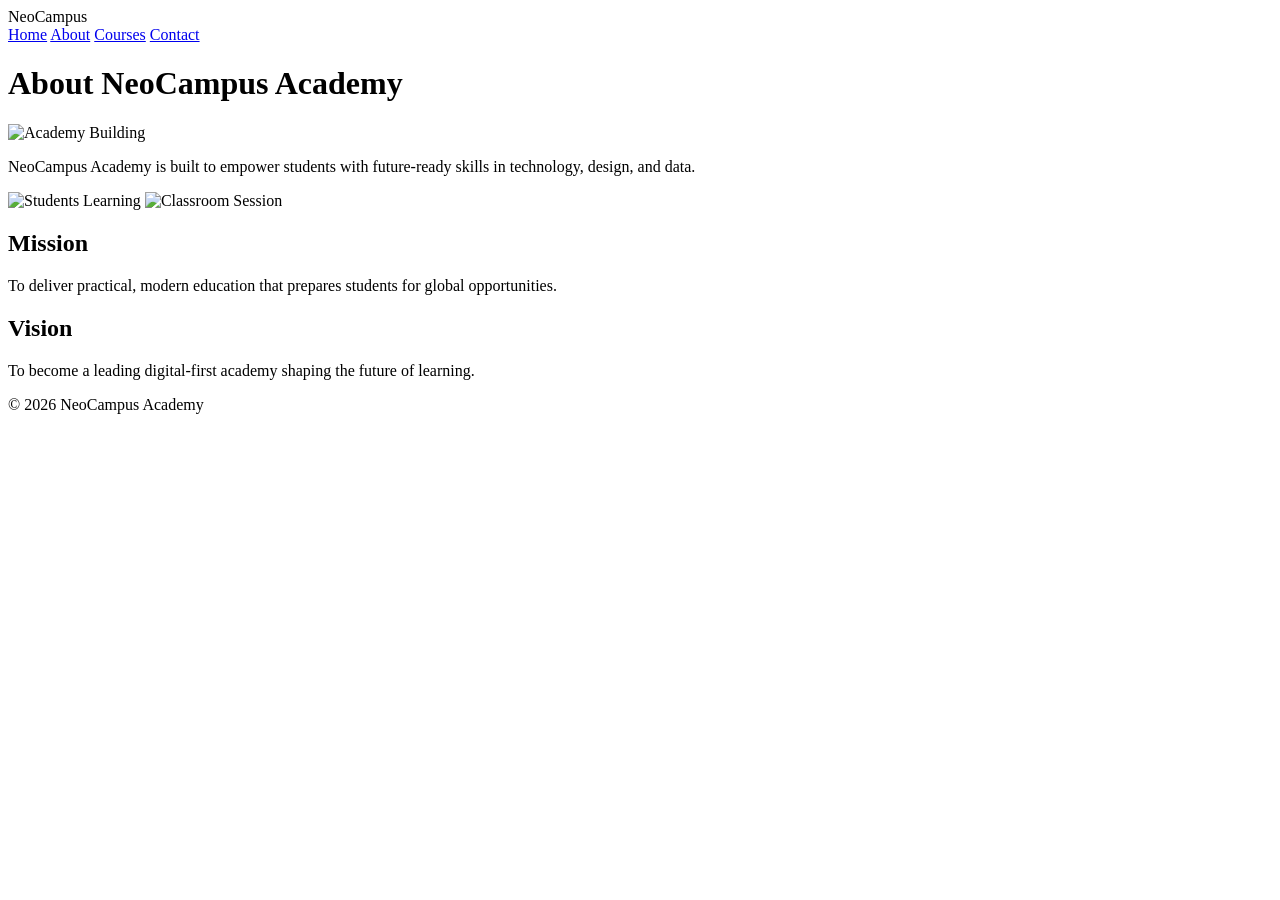
==== about.html @ 8507ac00 "Add About page for NeoCampus Academy This file contains the structure and content for the About page" ====
<!DOCTYPE html>
<html lang="en">
<head>
  <meta charset="UTF-8">
  <title>About - NeoCampus</title>
  <link rel="stylesheet" href="css/style.css">
</head>

<body>

<header>
  <div class="logo">NeoCampus</div>
  <nav>
    <a href="index.html">Home</a>
    <a href="about.html">About</a>
    <a href="courses.html">Courses</a>
    <a href="contact.html">Contact</a>
  </nav>
</header>

<main class="page">

<h1>About NeoCampus Academy</h1>

<img src="images/banner.jpg" alt="Academy Building">

<p>
NeoCampus Academy is built to empower students with future-ready skills in technology, design, and data.
</p>

<section class="two-col">
  <img src="images/graphics.jpg" alt="Students Learning">
  <img src="images/webdev.jpg" alt="Classroom Session">
</section>

<section>
  <h2>Mission</h2>
  <p>To deliver practical, modern education that prepares students for global opportunities.</p>

  <h2>Vision</h2>
  <p>To become a leading digital-first academy shaping the future of learning.</p>
</section>

</main>

<footer>
  <p>&copy; 2026 NeoCampus Academy</p>
</footer>

</body>
</html>
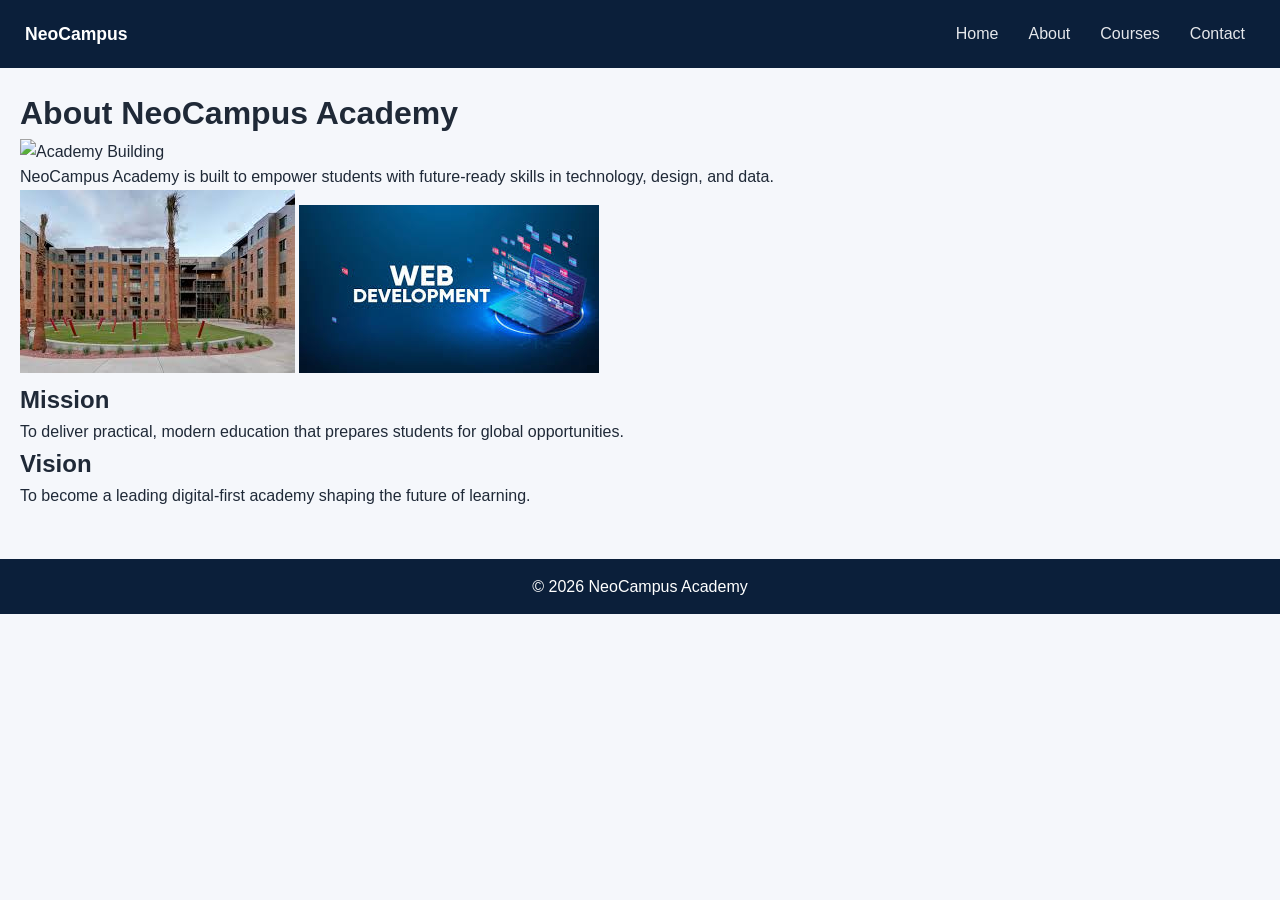
==== commit 690aacf0: "Update about.html" ====
--- a/about.html
+++ b/about.html
@@ -29,7 +29,7 @@
 </p>
 
 <section class="two-col">
-  <img src="images/graphics.jpg" alt="Students Learning">
+  <img src="images/campus.jpg" alt="Students Learning">
   <img src="images/webdev.jpg" alt="Classroom Session">
 </section>
 
--- a/css/style.css
+++ b/css/style.css
@@ -0,0 +1,141 @@
+* {
+  margin: 0;
+  padding: 0;
+  box-sizing: border-box;
+}
+
+body {
+  font-family: Arial, sans-serif;
+  background: #f5f7fb;
+  color: #1f2937;
+  line-height: 1.6;
+}
+
+header {
+  display: flex;
+  justify-content: space-between;
+  align-items: center;
+  padding: 15px 25px;
+  background: #0b1f3a;
+  color: white;
+  flex-wrap: wrap;
+}
+
+.logo {
+    display: flex;
+    align-items: center;
+    gap: 10px;
+    font-weight: bold;
+    font-size: 1.1rem;
+}
+
+.logo img {
+    height: clamp(40px, 5vw, 60px);
+    width: auto;
+}
+
+nav {
+  display: flex;
+  flex-wrap: wrap;
+  gap: 10px;
+}
+
+nav a {
+  color: #e5e7eb;
+  text-decoration: none;
+  padding: 6px 10px;
+  border-radius: 6px;
+}
+
+nav a:hover {
+  background: rgba(255,255,255,0.1);
+}
+
+.hero {
+  background: linear-gradient(120deg, #0b1f3a, #2563eb);
+  color: white;
+  text-align: center;
+  padding: 80px 20px;
+}
+
+.page {
+  padding: 20px;
+}
+
+.grid {
+  display: grid;
+  grid-template-columns: repeat(auto-fit, minmax(220px, 1fr));
+  gap: 15px;
+  margin-top: 15px;
+}
+
+.card {
+  background: white;
+  border-radius: 12px;
+  overflow: hidden;
+  box-shadow: 0 8px 20px rgba(0,0,0,0.08);
+  transition: transform 0.2s ease;
+}
+
+.card:hover {
+  transform: translateY(-5px);
+}
+
+.card img {
+  width: 100%;
+  height: 160px;
+  object-fit: cover;
+}
+
+form {
+  max-width: 500px;
+  display: flex;
+  flex-direction: column;
+  gap: 10px;
+  margin-top: 10px;
+}
+
+input, textarea {
+  padding: 10px;
+  border: 1px solid #ccc;
+  border-radius: 6px;
+}
+
+button {
+  padding: 10px;
+  background: #0b1f3a;
+  color: white;
+  border: none;
+  border-radius: 6px;
+  cursor: pointer;
+}
+
+footer {
+  text-align: center;
+  padding: 15px;
+  background: #0b1f3a;
+  color: white;
+  margin-top: 30px;
+}
+
+@media (max-width: 900px) {
+  header {
+    flex-direction: column;
+    align-items: flex-start;
+    gap: 10px;
+  }
+}
+
+@media (max-width: 600px) {
+  .hero {
+    padding: 60px 15px;
+  }
+
+  nav {
+    flex-direction: column;
+  }
+
+  .card img {
+    height: 140px;
+  }
+}
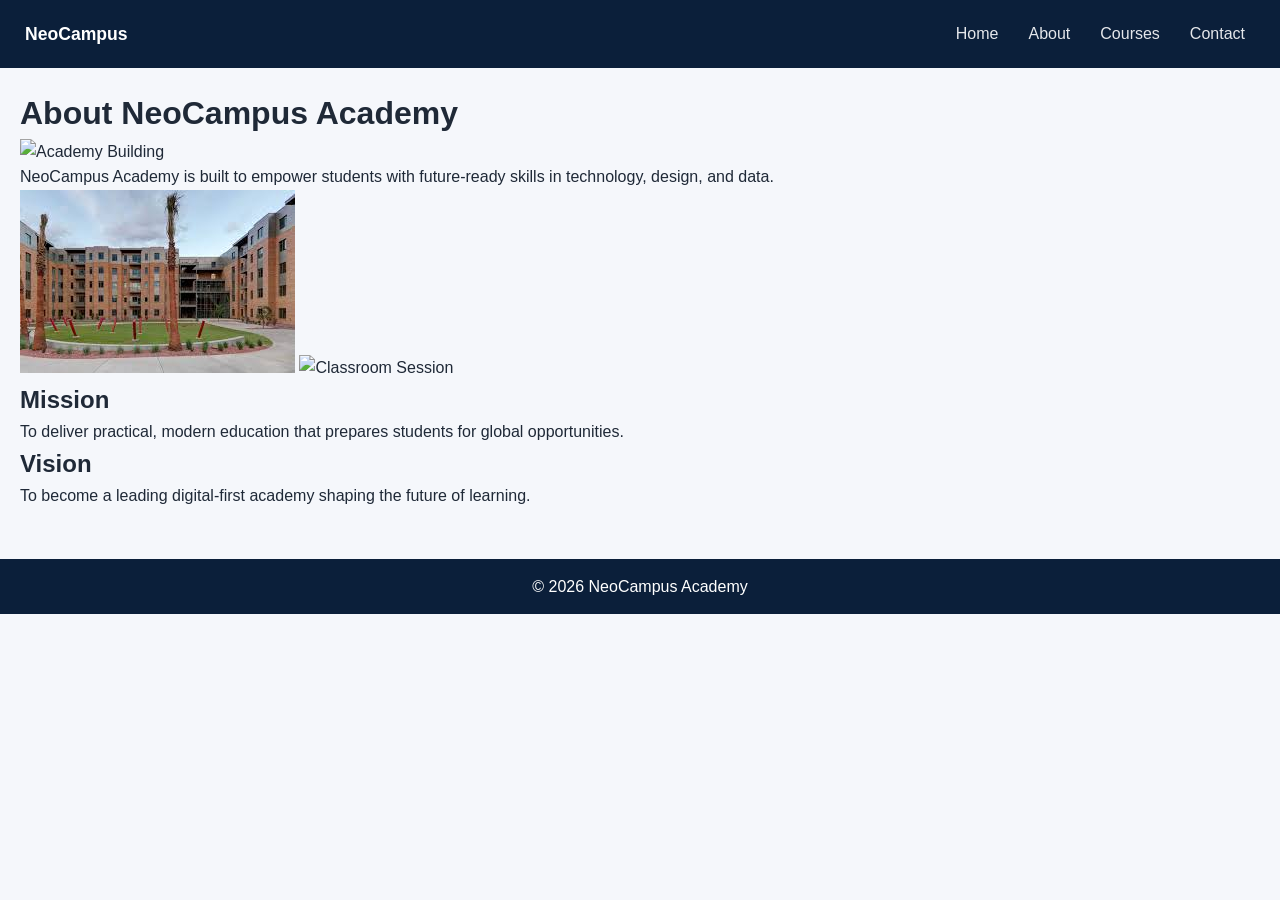
==== commit 2151522e: "Replace webdev image with students image in about.html" ====
--- a/about.html
+++ b/about.html
@@ -30,7 +30,7 @@
 
 <section class="two-col">
   <img src="images/campus.jpg" alt="Students Learning">
-  <img src="images/webdev.jpg" alt="Classroom Session">
+  <img src="images/students.jpg" alt="Classroom Session">
 </section>
 
 <section>
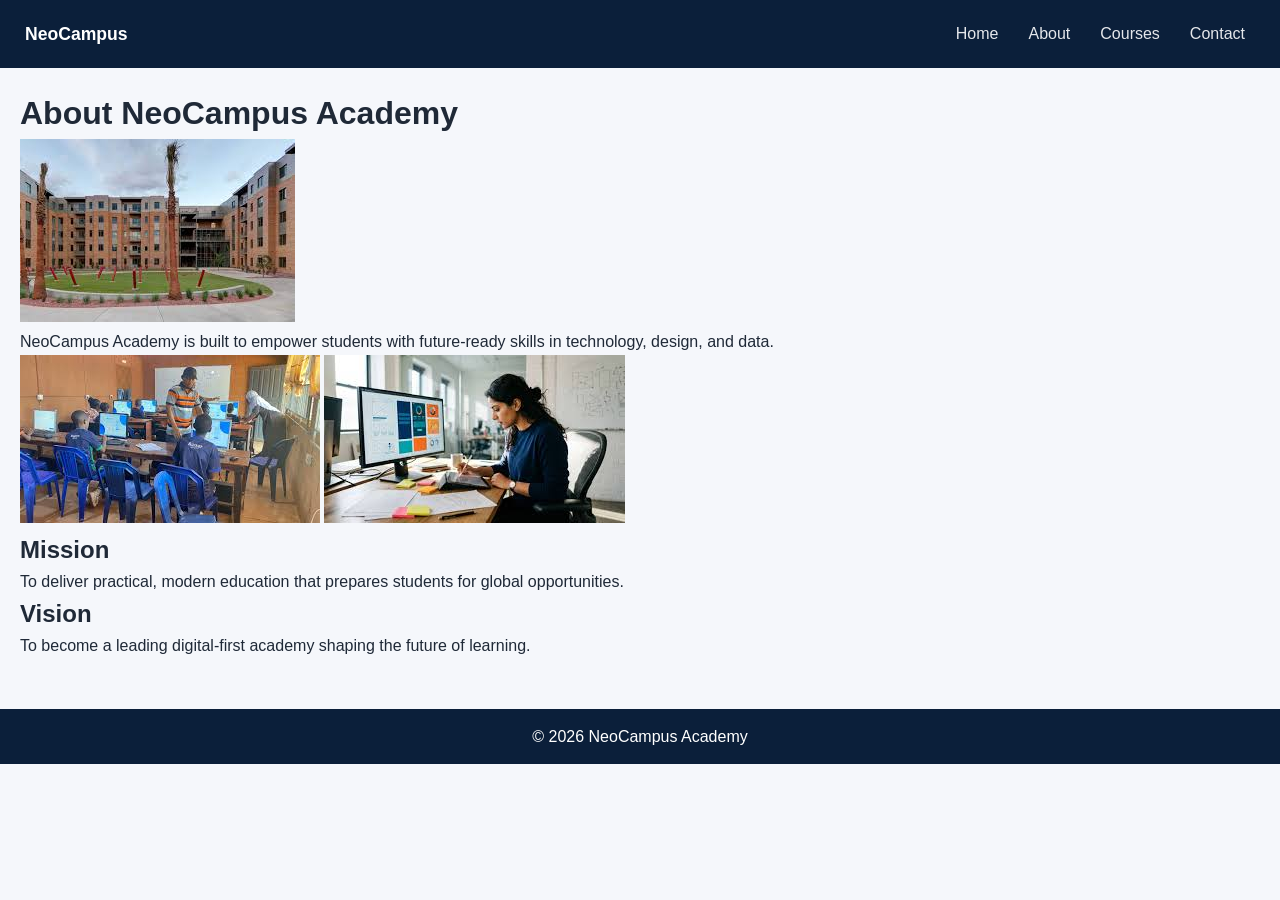
==== commit 19f6c56f: "Replace images in about.html with new assets" ====
--- a/about.html
+++ b/about.html
@@ -22,14 +22,14 @@
 
 <h1>About NeoCampus Academy</h1>
 
-<img src="images/banner.jpg" alt="Academy Building">
+<img src="images/campus.jpg" alt="Academy Building">
 
 <p>
 NeoCampus Academy is built to empower students with future-ready skills in technology, design, and data.
 </p>
 
 <section class="two-col">
-  <img src="images/campus.jpg" alt="Students Learning">
+  <img src="images/student.jpg" alt="Students Learning">
   <img src="images/students.jpg" alt="Classroom Session">
 </section>
 
